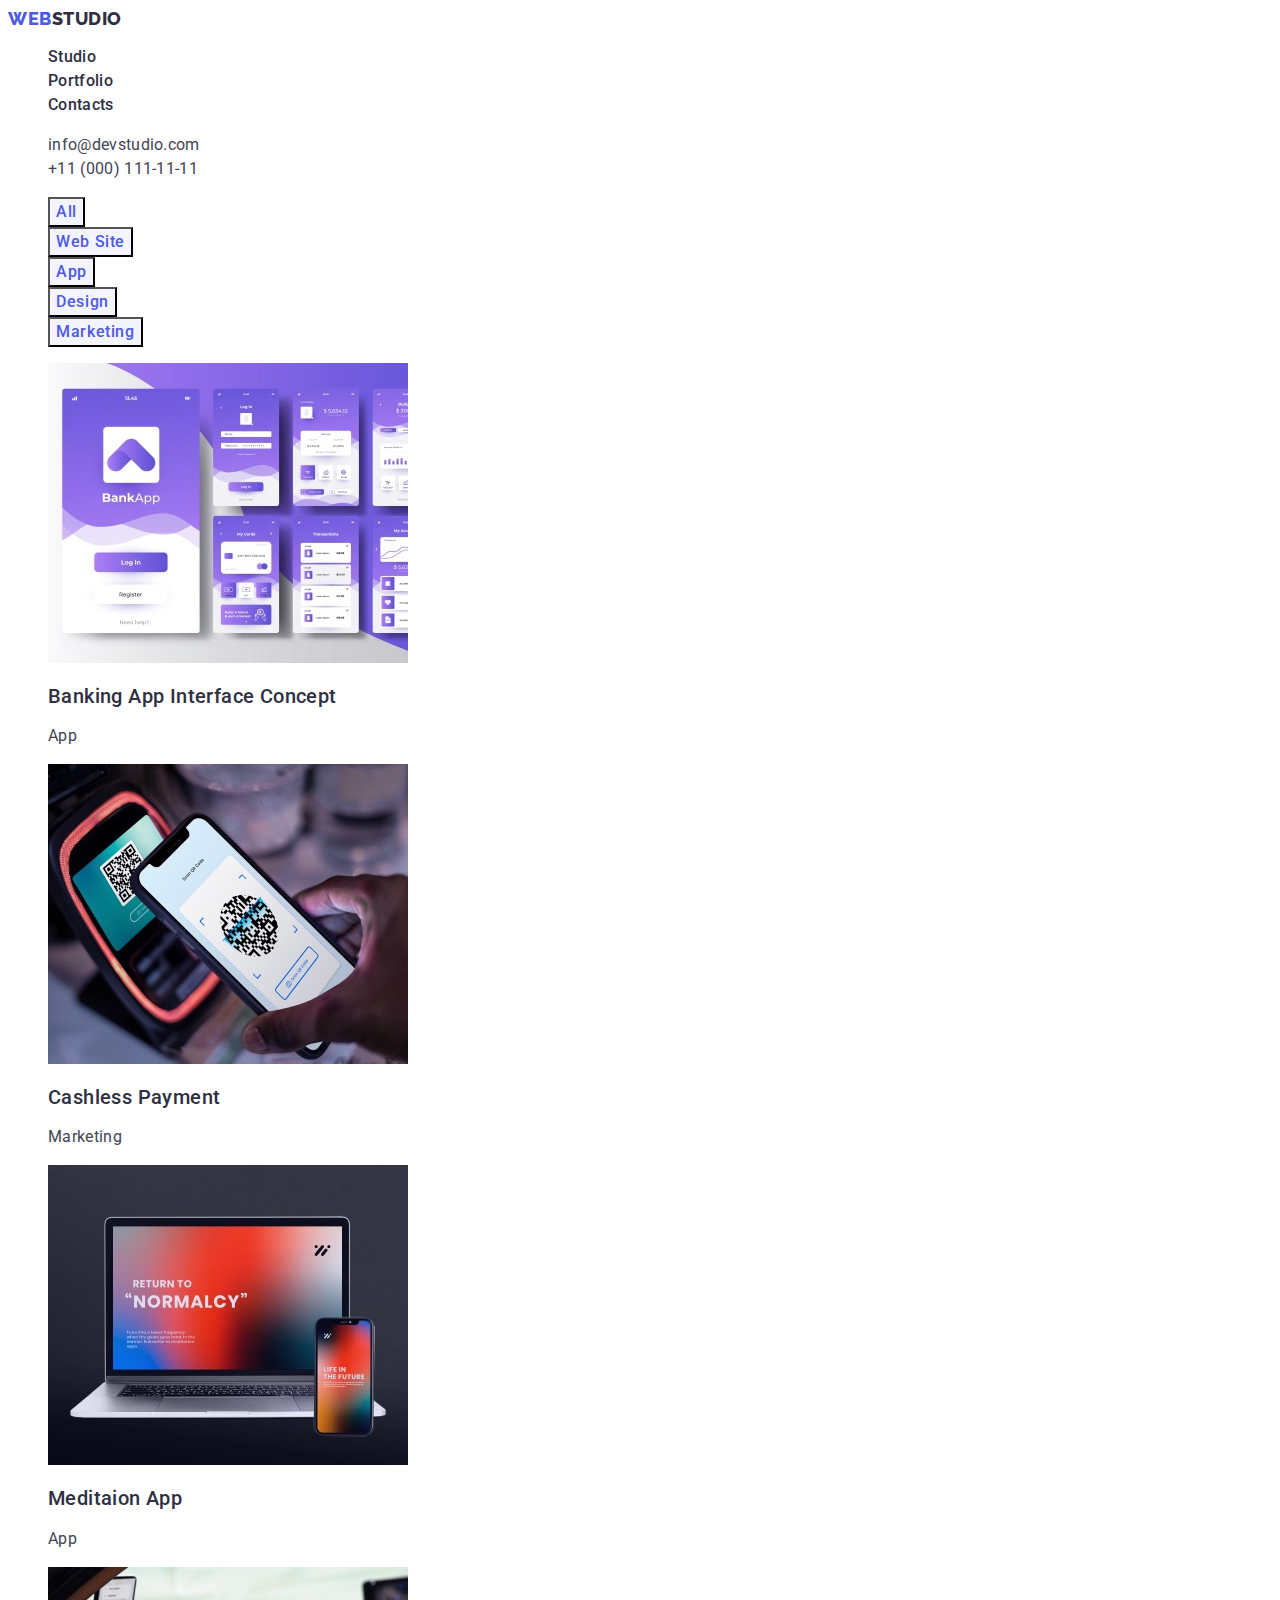
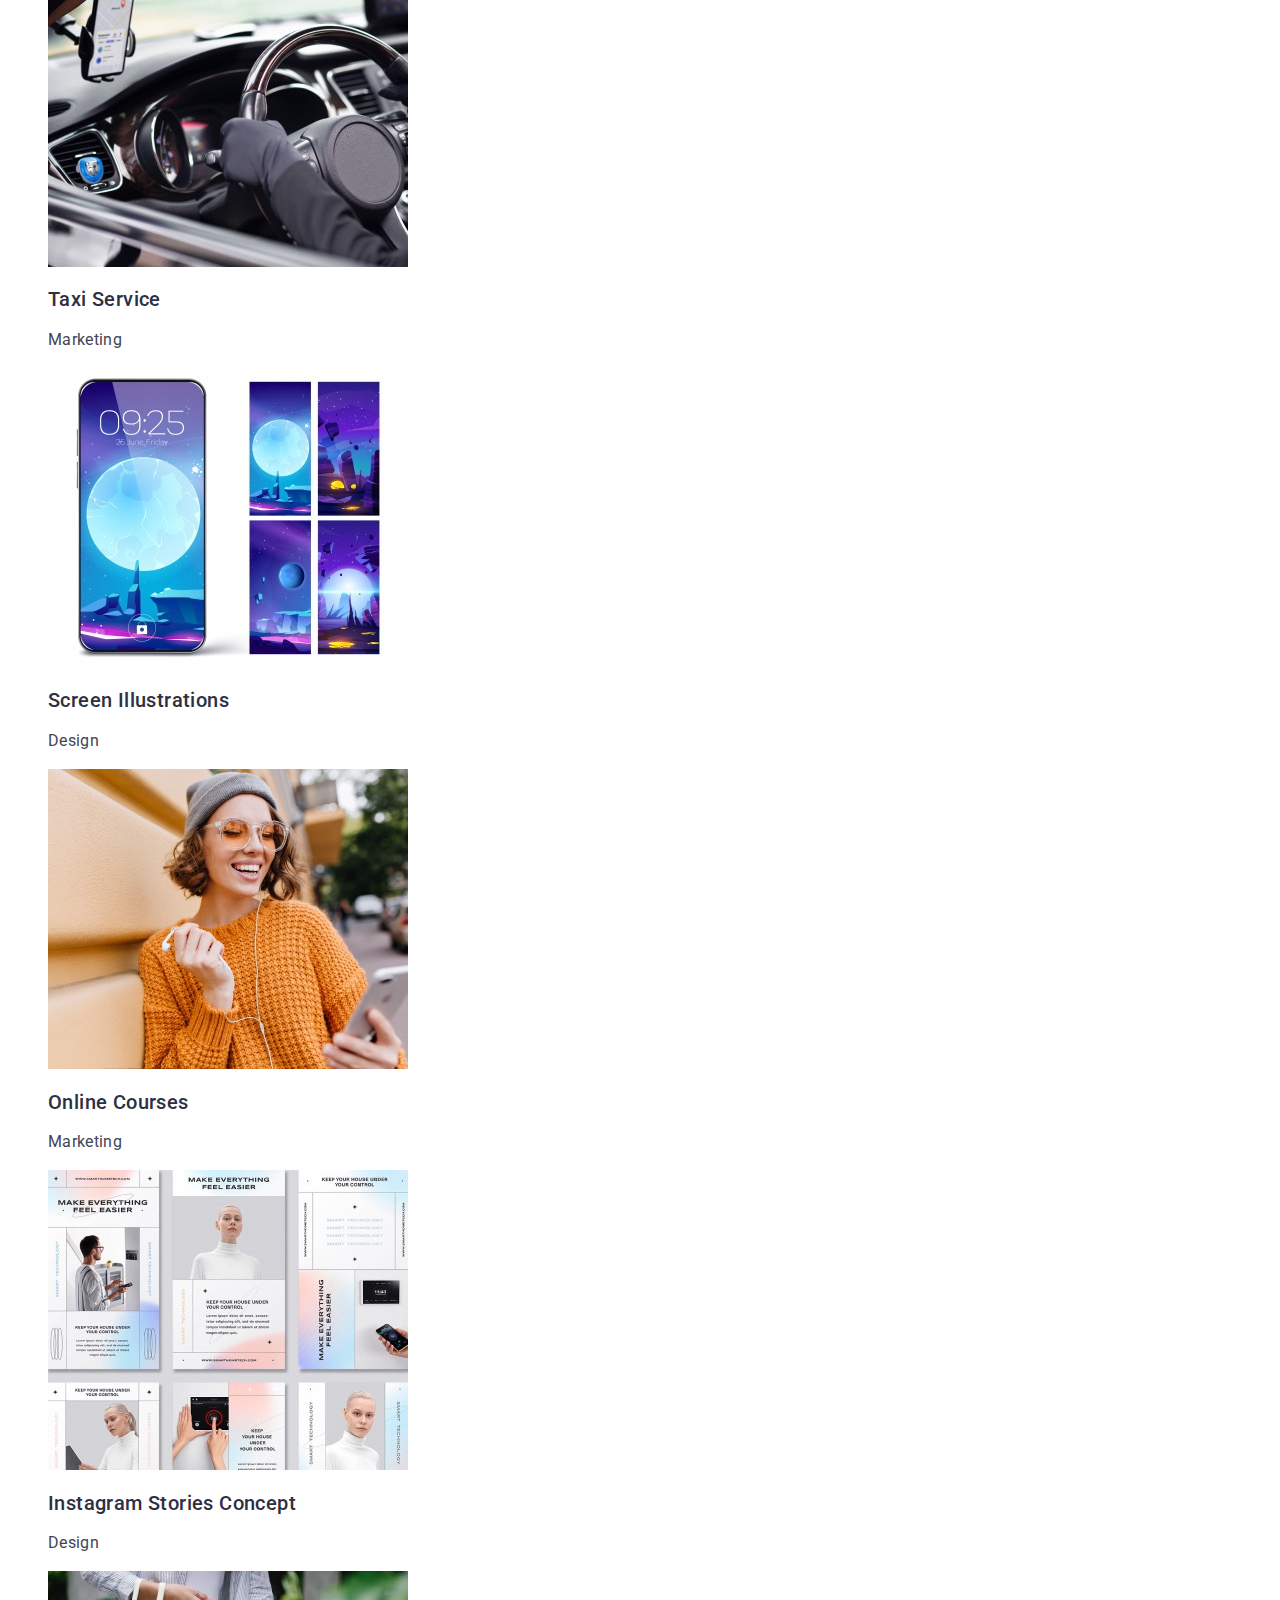
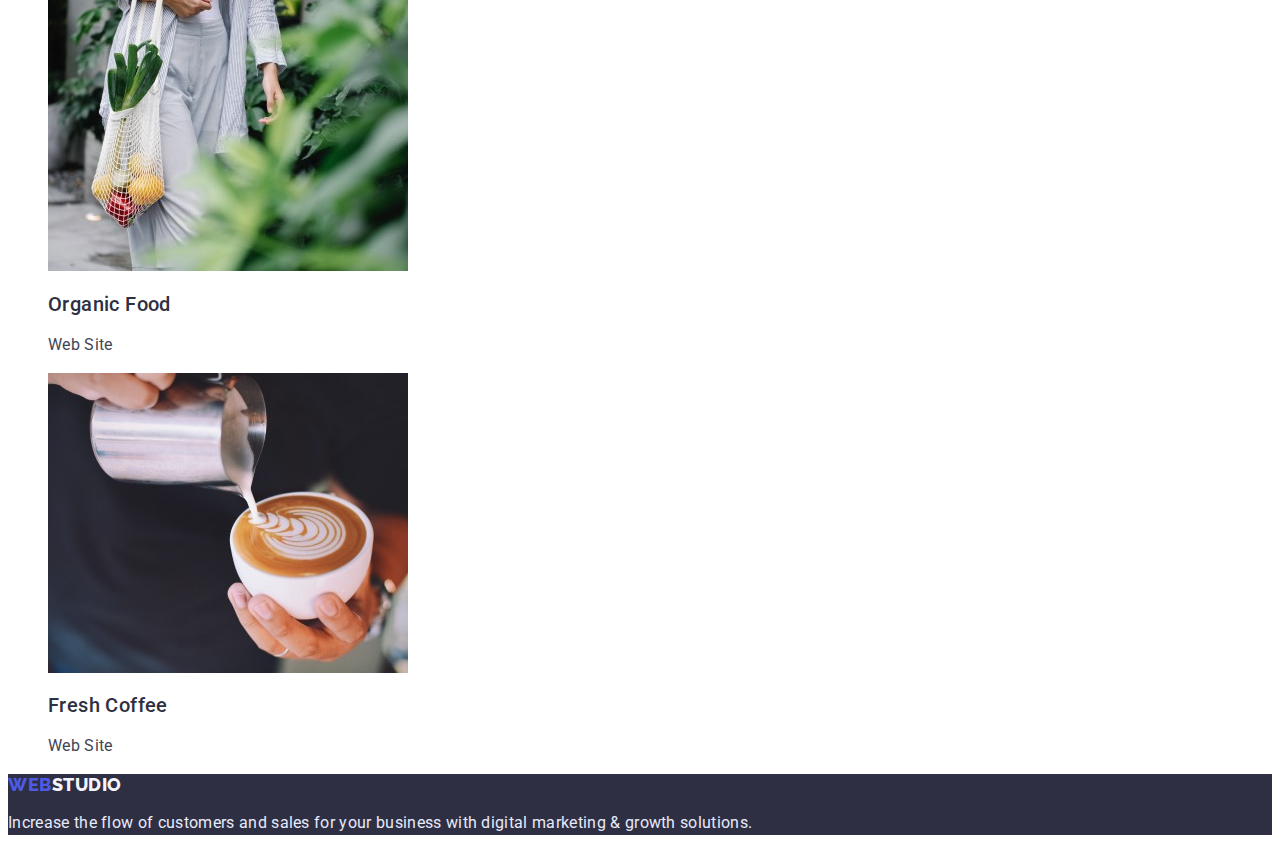
==== portfolio.html @ 5ad6d2e8 "portfolio finished" ====
<!DOCTYPE html>
<html lang="en">

<head>
    <meta charset="UTF-8">
    <meta http-equiv="X-UA-Compatible" content="IE=edge">
    <meta name="viewport" content="width=device-width, initial-scale=1.0">
    <title>Document</title>
    <link rel="preconnect" href="https://fonts.googleapis.com">
    <link rel="preconnect" href="https://fonts.gstatic.com" crossorigin>
    <link
        href="https://fonts.googleapis.com/css2?family=Raleway:wght@800&family=Roboto:wght@400;500;700;900&display=swap"
        rel="stylesheet">
    <link rel="stylesheet" href="./css/styles.css">
</head>
<!-- HEADER -->

<body>
    <header class="page-header">
        <nav class="page-nav">
            <a class="logo link first-part-logo" href="./index.html">Web<span class="second-part-logo">Studio</span>

            </a>

            <ul class="menu list">
                <li class="menu-item"><a class="menu-link link" href="./index.html">Studio</a></li>
                <li class="menu-item"><a class="menu-link link" href="./portfolio.html">Portfolio</a></li>
                <li class="menu-item"><a class="menu-link link" href="">Contacts</a></li>
            </ul>
        </nav>

        <address class="contact-information">
            <ul class="list">

                <li><a class="contact-email-phone link" href="mailto:info@devstudio.com">info@devstudio.com</a></li>
                <li><a class="contact-email-phone link" href="tel:+110001111111">+11 (000) 111-11-11</a></li>


            </ul>
        </address>
    </header>
    <main>
        <!-- PAGES LINKS -->
        <section class="services-links">
            <h1 hidden class="our-services-list">List of our services</h1>
            <ul class="list">
                <li><button class="service-type-btn" type="button">All</button></li>
                <li><button class="service-type-btn" type="button">Web Site</button></li>
                <li><button class="service-type-btn" type="button">App</button></li>
                <li><button class="service-type-btn" type="button">Design</button></li>
                <li><button class="service-type-btn" type="button">Marketing</button></li>
            </ul>
            <ul class="list">
                <li><a class="link" href=""><img src="./images/banking-app-interface1.jpg"
                            alt="Banking App Interface Concept">
                        <h2 class="finished-project-titles">Banking App Interface Concept</h2>
                        <p class="sphere-and-product">App</p>
                    </a></li>
                <li><a class="link" href=""><img src="./images/cashless-payment2.jpg" alt="Cashless Payment">
                        <h2 class="finished-project-titles">Cashless Payment</h2>
                        <p class="sphere-and-product">Marketing</p>
                    </a></li>
                <li><a class="link" href=""><img src="./images/meditation-app3.jpg" alt="Meditaion App">
                        <h2 class="finished-project-titles">Meditaion App</h2>
                        <p class="sphere-and-product">App</p>
                    </a></li>
                <li><a class="link" href=""><img src="./images/taxi-services2-1.jpg" alt="Taxi Service">
                        <h2 class="finished-project-titles">Taxi Service</h2>
                        <p class="sphere-and-product">Marketing</p>
                    </a></li>
                <li><a class="link" href=""><img src="./images/screen-illustrations2-2.jpg" alt="Screen Illustrations">
                        <h2 class="finished-project-titles">Screen Illustrations</h2>
                        <p class="sphere-and-product">Design</p>
                    </a></li>
                <li><a class="link" href=""><img src="./images/online-courses2-3.jpg" alt="Online Courses">
                        <h2 class="finished-project-titles">Online Courses</h2>
                        <p class="sphere-and-product">Marketing</p>
                    </a></li>
                <li><a class="link" href=""><img src="./images/instagram-stories3-1.jpg"
                            alt="Instagram Stories Concept">
                        <h2 class="finished-project-titles">Instagram Stories Concept</h2>
                        <p class="sphere-and-product">Design</p>
                    </a></li>
                <li><a class="link" href=""><img src="./images/organic-food3-2.jpg" alt="Organic Food">
                        <h2 class="finished-project-titles">Organic Food</h2>
                        <p class="sphere-and-product">Web Site</p>
                    </a></li>
                <li><a class="link" href=""><img src="./images/fresh-coffee3-3.jpg" alt="Fresh Coffee">
                        <h2 class="finished-project-titles">Fresh Coffee</h2>
                        <p class="sphere-and-product">Web Site</p>
                    </a></li>
            </ul>


        </section>
    </main>
    <footer class="footer">
        <a class="logo link first-part-logo" href="./index.html">Web<span class="second-part-logo-footer">Studio</span>

        </a>
        <p class="why-choose-us">Increase the flow of customers and sales for your business with digital marketing &
            growth
            solutions.</p>
    </footer>
</body>

</html>
---- css/styles.css ----
.list {
  list-style: none;
}
.link {
  text-decoration: none;
}

body {
  font-family: "Roboto", sans-serif;
  color: #434455;
}
/* ========================HEADER============ */
.menu-link {
  font-weight: 500;
  font-size: 16px;
  line-height: 1.5;
  letter-spacing: 0.02em;
  color: #2e2f42;
}
.contact-information {
  font-style: normal;
}
.contact-email-phone {
  font-style: normal;
  font-weight: 400;
  font-size: 16px;
  line-height: 1.5;
  letter-spacing: 0.02em;
  color: #434455;
}
.first-part-logo {
  font-family: "Raleway", sans-serif;
  font-weight: 800;
  font-size: 18px;
  line-height: 1.17;
  display: flex;
  align-items: center;
  letter-spacing: 0.03em;
  text-transform: uppercase;
  color: #4d5ae5;
}

.second-part-logo {
  font-family: "Raleway", sans-serif;
  font-weight: 800;
  font-size: 18px;
  line-height: 1.17;
  display: flex;
  align-items: center;
  letter-spacing: 0.03em;
  text-transform: uppercase;
  color: #2e2f42;
}
.menu-link:hover,
.menu-link:focus {
  color: #404bbf;
}
.contact-emai-address:hover,
.contact-emai-address:focus,
.contact-phone-number:hover,
.contact-phone-number:focus {
  color: #404bbf;
}

/* ========================/HEADER============ */
/* =========================HERO BLOCK======== */

.hero {
  /* position: absolute;
  width: 1440px;
  height: 600px;
  left: 0px;
  top: 72px; */
  background: #2e2f42;
}
.hero-promo {
  font-weight: 700;
  font-size: 56px;
  line-height: 1.07;
  text-align: center;
  letter-spacing: 0.02em;
  color: #ffffff;
}
.order-service-btn {
  font-family: "Roboto", sans-serif;
  font-weight: 500;
  font-size: 16px;
  line-height: 1.5;
  display: flex;
  align-items: center;
  letter-spacing: 0.04em;
  background-color: #4d5ae5;
  color: #ffffff;
  cursor: pointer;
}
.order-service-btn:hover,
.order-service-btn:focus {
  background-color: #404bbf;
  cursor: pointer;
}
/* =========================/HERO BLOCK======== */
/* =========================OUR UNICS SECTION======= */
.our-unics {
  color: #ffffff;
}
.advantage {
  font-weight: 500;
  font-size: 20px;
  line-height: 1.2;
  letter-spacing: 0.02em;
  color: #2e2f42;
}
.adavantage-description {
  font-weight: 400;
  font-size: 16px;
  line-height: 1.5;
  letter-spacing: 0.02em;
}
/* =========================/OUR UNICS SECTION======= */
/*==========================WHAT ARE WE DOING SECTION====== */

.project-examples {
  font-weight: 700;
  font-size: 36px;
  line-height: 1.11;
  text-align: center;
  letter-spacing: 0.02em;
  text-transform: capitalize;
  color: #2e2f42;
}
/*==========================/WHAT ARE WE DOING SECTION====== */

/*==========================OUR TEAM SECTION====== */
.oue-team-section-title {
  font-weight: 700;
  font-size: 36px;
  line-height: 1.11;
  text-align: center;
  letter-spacing: 0.02em;
  text-transform: capitalize;
  color: #2e2f42;
}

.employee-name {
  font-weight: 500;
  font-size: 20px;
  line-height: 1.2;
  text-align: center;
  letter-spacing: 0.02em;
  color: #2e2f42;
}
.employee-position {
  font-weight: 400;
  font-size: 16px;
  line-height: 1.5;
  text-align: center;
  letter-spacing: 0.02em;
}
/*==========================/OUR TEAM SECTION====== */
/*==========================FOOTER====== */
.footer {
  background: #2e2f42;
}
.why-choose-us {
  font-weight: 400;
  font-size: 16px;
  line-height: 1.5;
  letter-spacing: 0.02em;
  color: #e7e9fc;
}

.second-part-logo-footer {
  font-family: "Raleway", sans-serif;
  font-weight: 800;
  font-size: 18px;
  line-height: 1.17;
  display: flex;
  align-items: center;
  letter-spacing: 0.03em;
  text-transform: uppercase;
  color: #f4f4fd;
}
/*==========================/FOOTER====== */
/* ==========PORTFOLIO======== */
/* ==========MAIN============= */
.service-type-btn {
  font-family: "Roboto", sans-serif;
  font-weight: 500;
  font-size: 16px;
  line-height: 1.5;
  display: flex;
  align-items: center;
  letter-spacing: 0.04em;
  background-color: #f4f4fd;
  color: #4d5ae5;
  cursor: pointer;
}

.finished-project-titles {
  font-family: "Roboto";
  font-style: normal;
  font-weight: 500;
  font-size: 20px;
  line-height: 1.2;
  letter-spacing: 0.02em;
  color: #2e2f42;
}
.sphere-and-product {
  font-family: "Roboto";
  font-style: normal;
  font-weight: 400;
  font-size: 16px;
  line-height: 24px;
  letter-spacing: 0.02em;
  color: #434455;
}
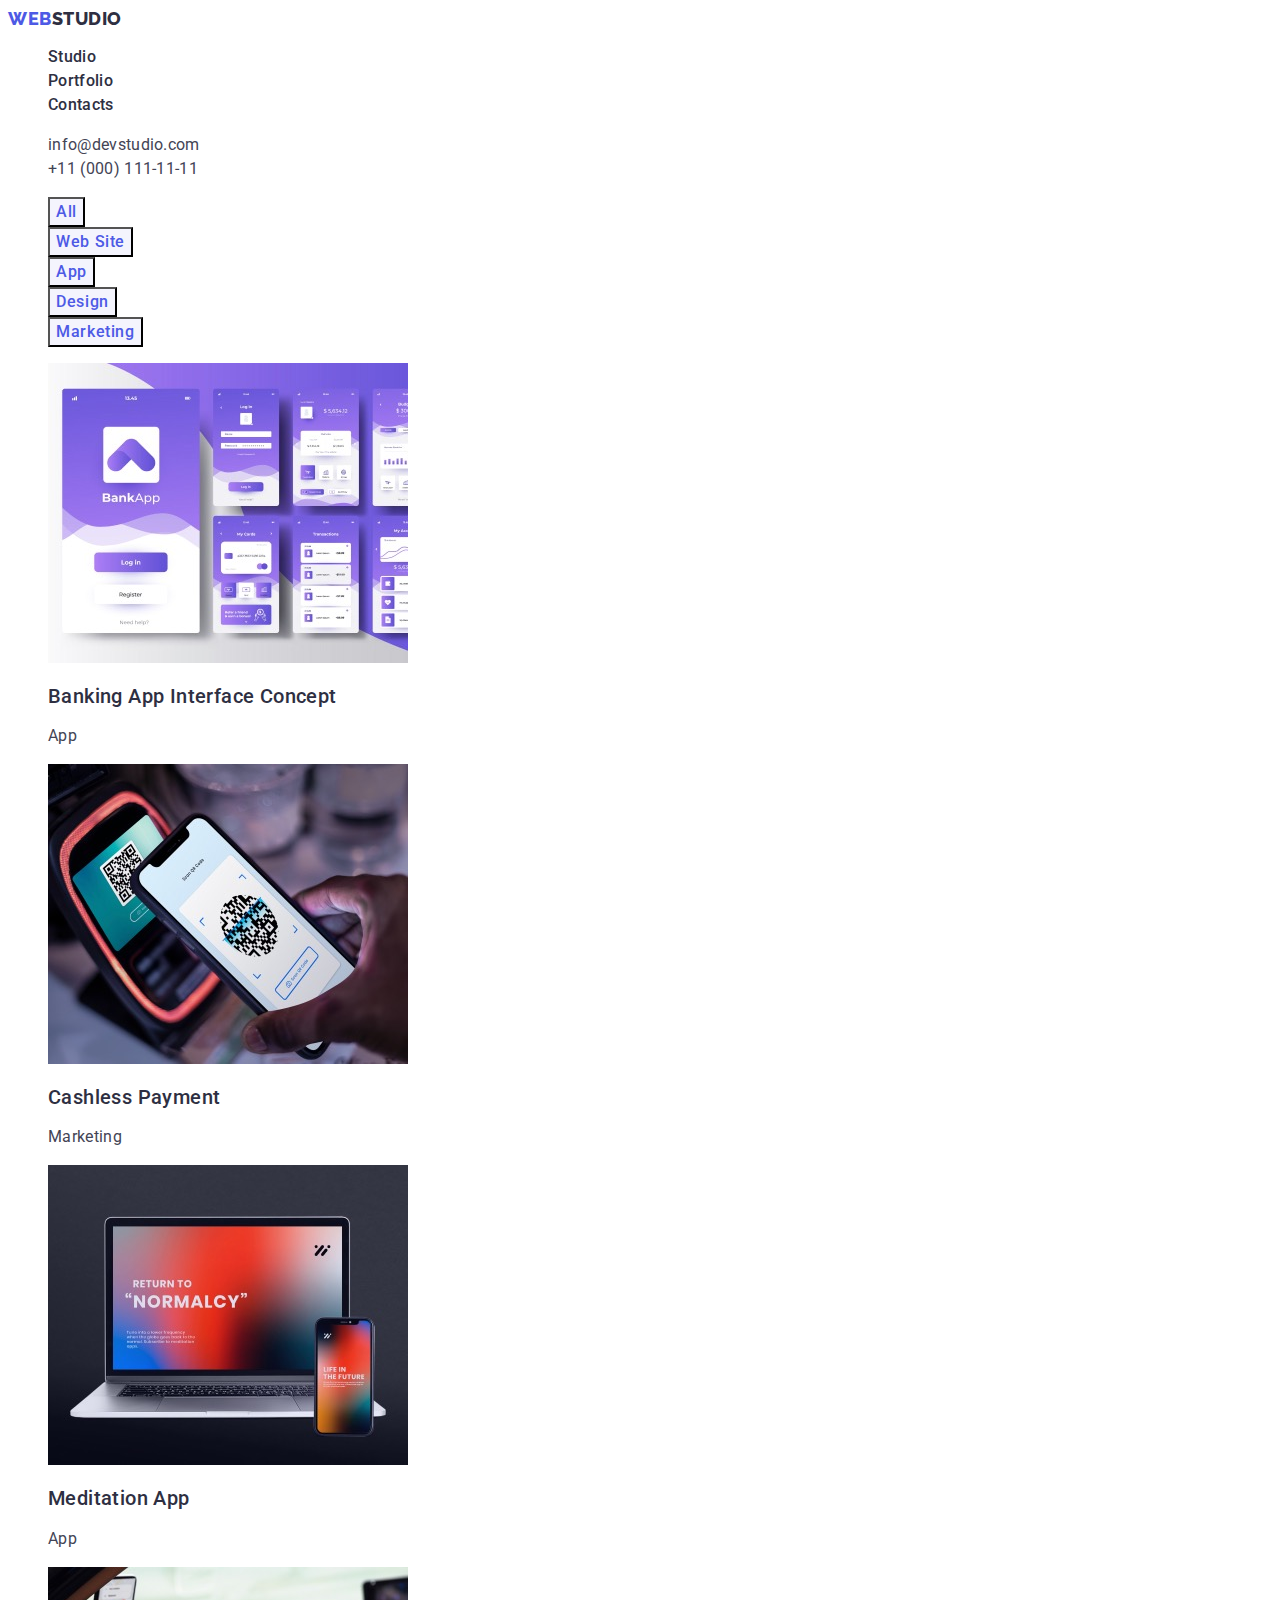
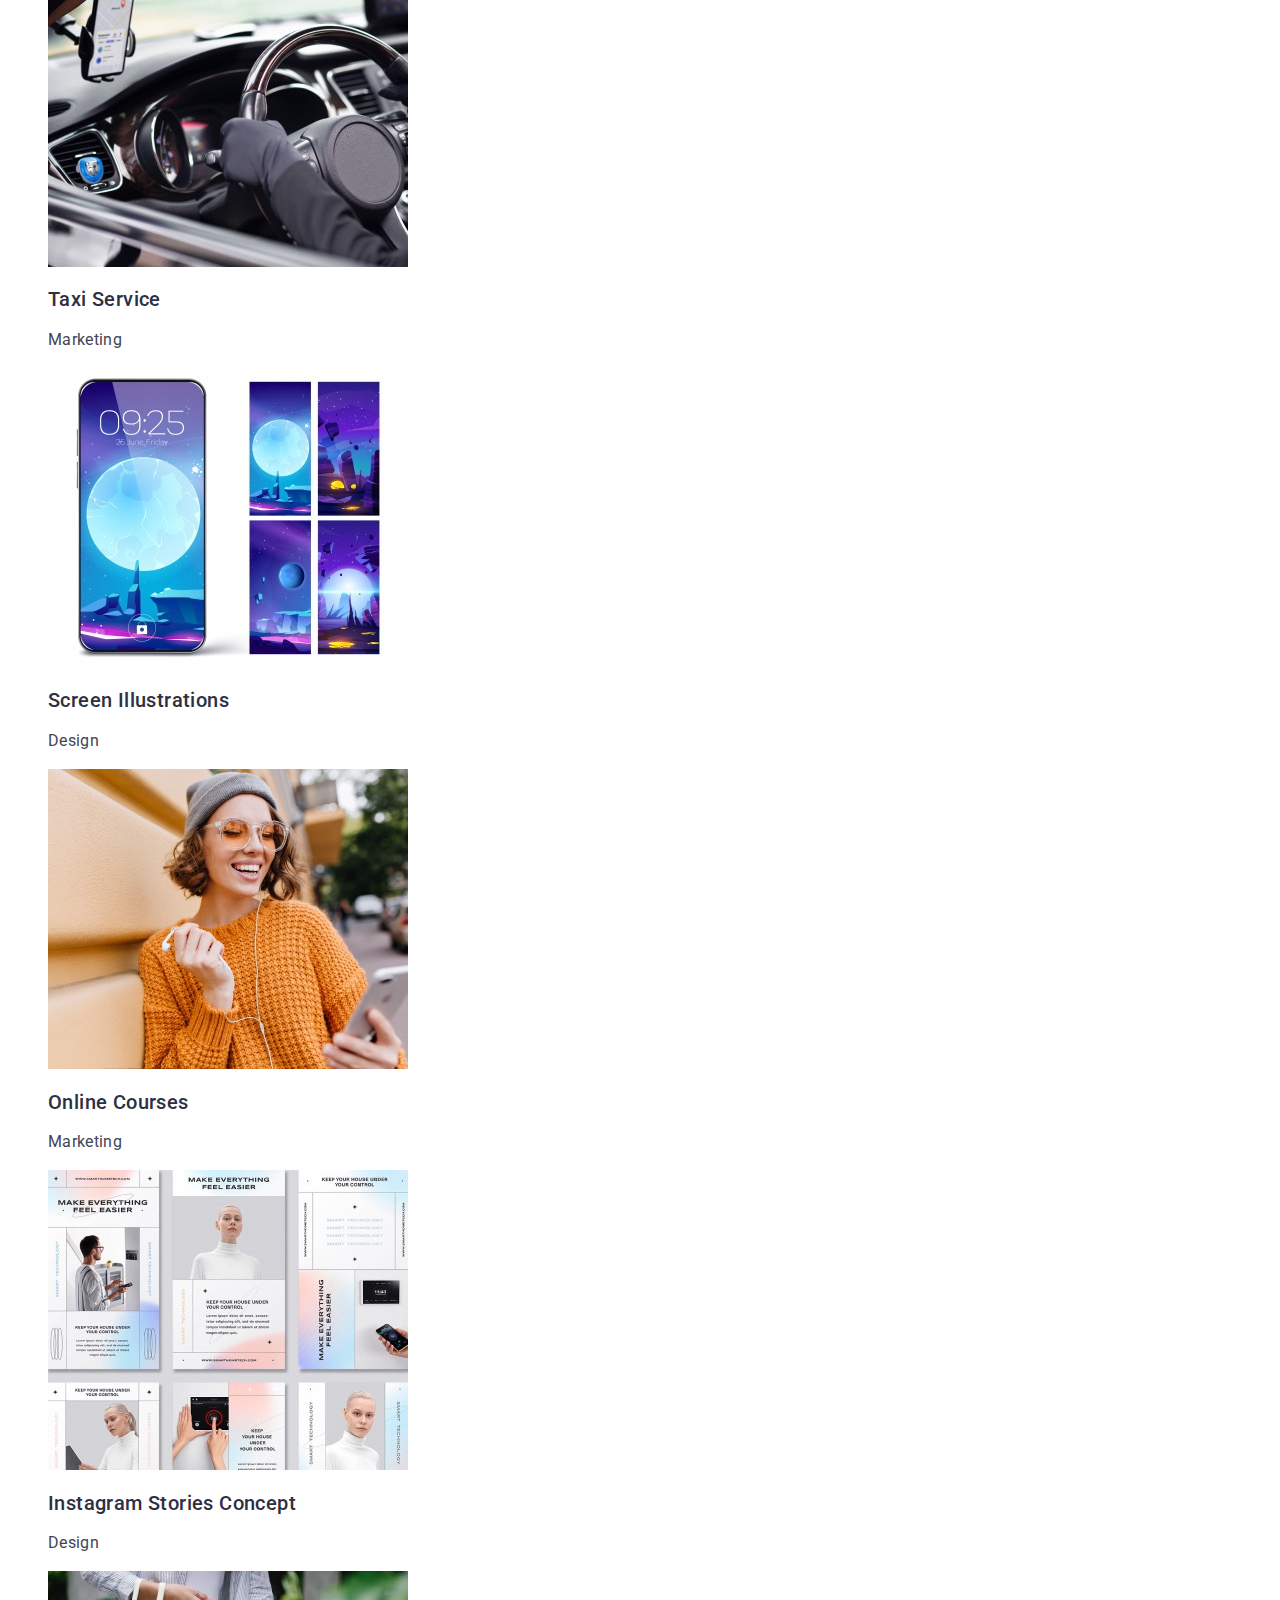
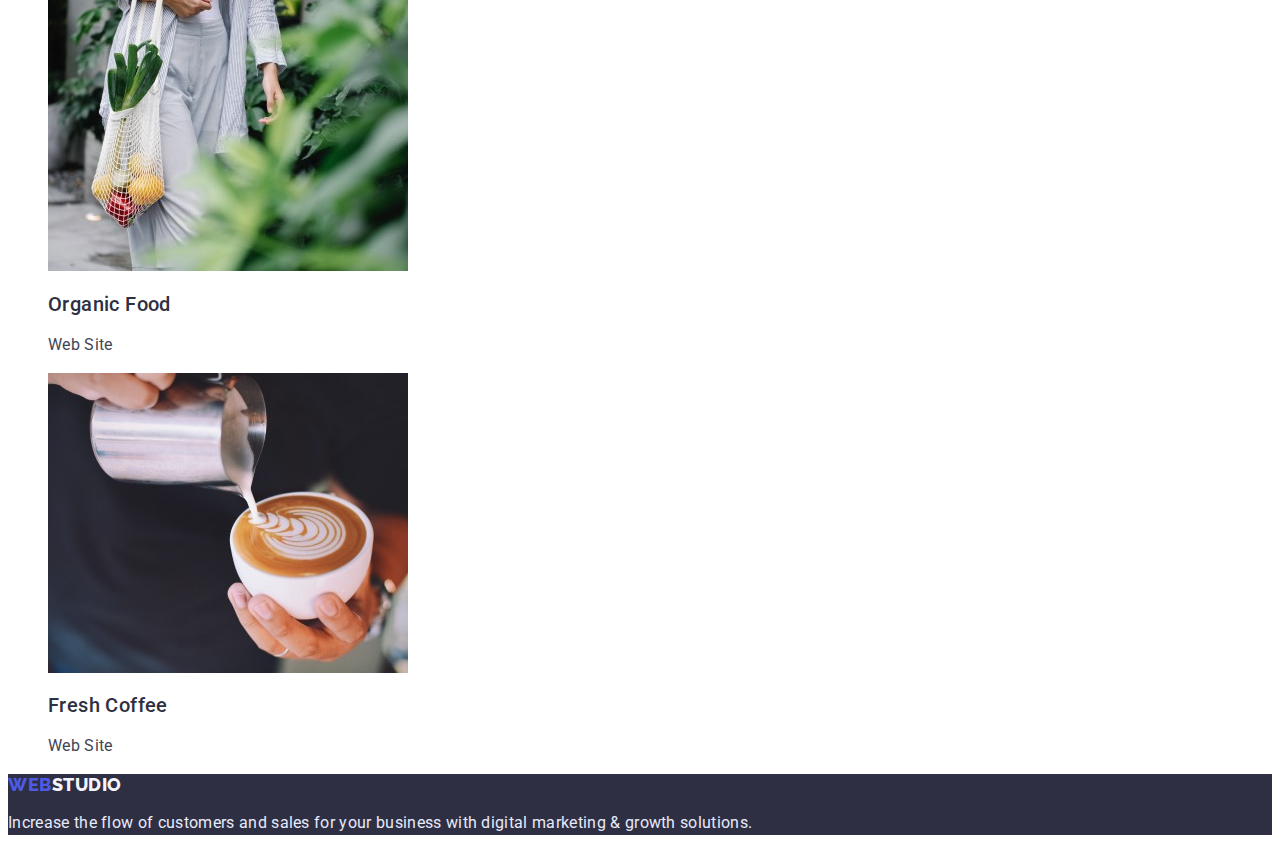
==== commit 5b8b8d41: "final" ====
--- a/portfolio.html
+++ b/portfolio.html
@@ -61,7 +61,7 @@
                         <p class="sphere-and-product">Marketing</p>
                     </a></li>
                 <li><a class="link" href=""><img src="./images/meditation-app3.jpg" alt="Meditaion App">
-                        <h2 class="finished-project-titles">Meditaion App</h2>
+                        <h2 class="finished-project-titles">Meditation App</h2>
                         <p class="sphere-and-product">App</p>
                     </a></li>
                 <li><a class="link" href=""><img src="./images/taxi-services2-1.jpg" alt="Taxi Service">
--- a/css/styles.css
+++ b/css/styles.css
@@ -27,6 +27,10 @@
   line-height: 1.5;
   letter-spacing: 0.02em;
   color: #434455;
+}
+.contact-email-phone:hover,
+.contact-email-phone:focus {
+  olor: #404bbf;
 }
 .first-part-logo {
   font-family: "Raleway", sans-serif;
@@ -53,12 +57,6 @@
 }
 .menu-link:hover,
 .menu-link:focus {
-  color: #404bbf;
-}
-.contact-emai-address:hover,
-.contact-emai-address:focus,
-.contact-phone-number:hover,
-.contact-phone-number:focus {
   color: #404bbf;
 }
 
